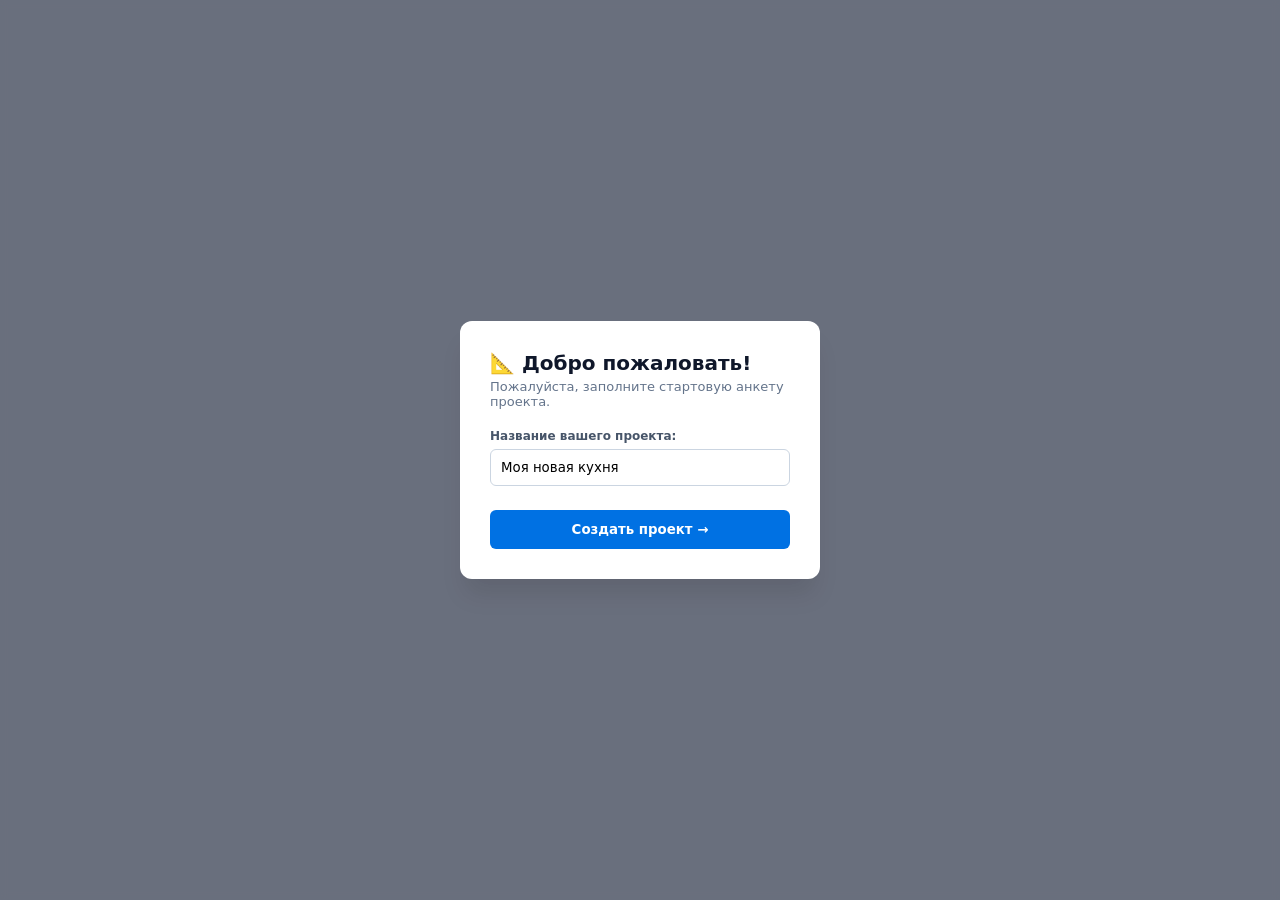
==== index.html @ 2e253c9d "removed ceiling height from welcome and fixed modal closing issue" ====
<!DOCTYPE html>
<html lang="ru">
<head>
    <meta charset="UTF-8">
    <meta name="viewport" content="width=device-width, initial-scale=1.0">
    <title>3D Конструктор Мебели</title>
    <link rel="stylesheet" href="style.css">
    <link rel="stylesheet" href="components/welcome/welcome.css">
    <link rel="stylesheet" href="components/main-page/main-page.css">
</head>
<body>

        <!-- 1. ОКНО ПРИВЕТСТВИЯ (Оверлей поверх экрана) -->
        <div class="welcome-overlay" id="welcome-step">
            <div class="welcome-modal">
                <div class="welcome-header">
                    <h2>📐 Добро пожаловать!</h2>
                    <p>Пожалуйста, заполните стартовую анкету проекта.</p>
                </div>
                <!-- Обернули в форму для четкого срабатывания клика -->
                <form class="welcome-form" id="welcome-form-element">
                    <div class="input-field">
                        <label>Название вашего проекта:</label>
                        <input type="text" id="welcome-project-name" value="Моя новая кухня" required>
                    </div>
                    <button type="submit" id="welcome-submit-btn">Создать проект →</button>
                </form>
            </div>
        </div>


    <!-- 2. ГЛАВНАЯ СТРАНИЦА (Изначально скрыта классом hidden) -->
    <div id="main-page-step" class="hidden">
        <!-- Сюда вставляем чистую разметку из main-page.html -->
        <div class="main-page-layout">
            <header class="main-header">
                <div class="logo">📐 FurnitureCAD</div>
                <nav class="tabs-nav">
                    <button class="nav-tab active" data-tab="2d">1. План (2D)</button>
                    <button class="nav-tab" data-tab="3d">2. Конструктор (3D)</button>
                </nav>
                <div class="project-badge" id="main-project-name">Проект</div>
            </header>
            <div class="workspace-area">
                <aside class="nobilia-sidebar">
                    <h3>Шаблоны комнат</h3>
                    <div class="template-grid">
                        <button class="tpl-btn">Прямоугольник</button>
                        <button class="tpl-btn">Г-образная</button>
                        <button class="tpl-btn">Свободная форма</button>
                    </div>
                </aside>
                <main class="editor-viewport" id="editor-viewport">
                    <div class="empty-notice">Здесь будет разворачиваться выбранный редактор</div>
                </main>
            </div>
        </div>
    </div>

    <script type="module" src="app.js"></script>
</body>
</html>
---- style.css ----
* { box-sizing: border-box; margin: 0; padding: 0; font-family: system-ui, -apple-system, sans-serif; }
body { background-color: #f1f5f9; height: 100vh; width: 100vw; overflow: hidden; }

/* Класс для быстрого скрытия элементов экрана */
.hidden {
    display: none !important;
}
---- components/welcome/welcome.css ----
.welcome-overlay {
    position: fixed;
    top: 0; left: 0; width: 100vw; height: 100vh;
    background: rgba(15, 23, 42, 0.6);
    backdrop-filter: blur(4px);
    display: flex; justify-content: center; align-items: center;
    z-index: 9999;
}
.welcome-modal {
    background: #ffffff;
    padding: 30px;
    border-radius: 12px;
    box-shadow: 0 20px 25px -5px rgba(0,0,0,0.1);
    width: 360px;
    display: flex; flex-direction: column; gap: 20px;
}
.welcome-header h2 { font-size: 20px; color: #0f172a; margin-bottom: 4px; }
.welcome-header p { font-size: 13px; color: #64748b; }
.welcome-form { display: flex; flex-direction: column; gap: 14px; }
.input-field { display: flex; flex-direction: column; gap: 6px; }
.input-field label { font-size: 12px; font-weight: 600; color: #475569; }
.input-field input { padding: 10px; border: 1px solid #cbd5e1; border-radius: 6px; outline: none; }
#welcome-submit-btn {
    background: #0071e3; color: white; border: none; padding: 12px;
    border-radius: 6px; font-weight: 600; cursor: pointer; margin-top: 10px;
}
#welcome-submit-btn:hover { background: #0077ed; }
---- components/main-page/main-page.css ----
.main-page-layout {
    display: flex; flex-direction: column; width: 100vw; height: 100vh;
}
.main-header {
    height: 60px; background: #ffffff; border-bottom: 1px solid #e2e8f0;
    display: flex; align-items: center; justify-content: space-between; padding: 0 20px;
}
.logo { font-weight: 700; color: #0f172a; }
.tabs-nav { display: flex; gap: 10px; }
.nav-tab { padding: 8px 16px; border: none; background: transparent; cursor: pointer; font-size: 14px; border-radius: 6px; }
.nav-tab.active { background: #e2e8f0; font-weight: 600; }
.project-badge { font-size: 13px; background: #f1f5f9; padding: 6px 12px; border-radius: 6px; border: 1px solid #e2e8f0; }

.workspace-area { display: flex; flex: 1; }
.nobilia-sidebar { width: 260px; background: #ffffff; border-right: 1px solid #e2e8f0; padding: 20px; display: flex; flex-direction: column; gap: 16px; }
.nobilia-sidebar h3 { font-size: 12px; text-transform: uppercase; color: #64748b; letter-spacing: 0.5px; }
.template-grid { display: flex; flex-direction: column; gap: 8px; }
.tpl-btn { padding: 12px; border: 1px solid #e2e8f0; background: #f8fafc; border-radius: 6px; cursor: pointer; text-align: left; font-size: 13px; font-weight: 500; }
.tpl-btn:hover { background: #f1f5f9; }

.editor-viewport { flex: 1; background: #f8fafc; display: flex; justify-content: center; align-items: center; }
.empty-notice { color: #94a3b8; font-size: 14px; }
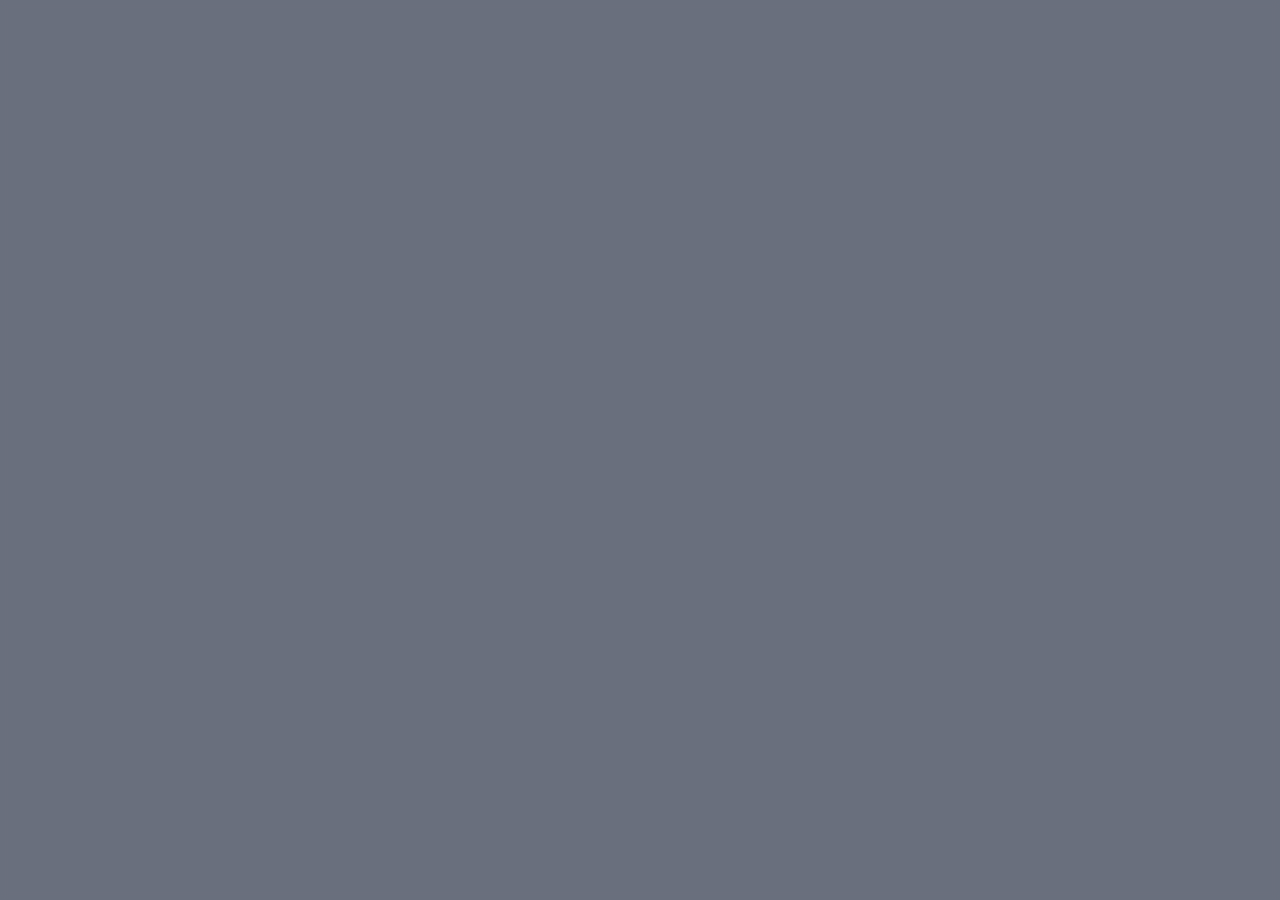
==== commit f2473128: "perfect modular layout separation via build raw imports" ====
--- a/index.html
+++ b/index.html
@@ -7,55 +7,15 @@
     <link rel="stylesheet" href="style.css">
     <link rel="stylesheet" href="components/welcome/welcome.css">
     <link rel="stylesheet" href="components/main-page/main-page.css">
+    <link rel="stylesheet" href="components/editor2d/editor2d.css">
 </head>
 <body>
 
-        <!-- 1. ОКНО ПРИВЕТСТВИЯ (Оверлей поверх экрана) -->
-        <div class="welcome-overlay" id="welcome-step">
-            <div class="welcome-modal">
-                <div class="welcome-header">
-                    <h2>📐 Добро пожаловать!</h2>
-                    <p>Пожалуйста, заполните стартовую анкету проекта.</p>
-                </div>
-                <!-- Обернули в форму для четкого срабатывания клика -->
-                <form class="welcome-form" id="welcome-form-element">
-                    <div class="input-field">
-                        <label>Название вашего проекта:</label>
-                        <input type="text" id="welcome-project-name" value="Моя новая кухня" required>
-                    </div>
-                    <button type="submit" id="welcome-submit-btn">Создать проект →</button>
-                </form>
-            </div>
-        </div>
+    <!-- 1. КОНТЕЙНЕР ДЛЯ ОКНА ПРИВЕТСТВИЯ -->
+    <div class="welcome-overlay" id="welcome-step"></div>
 
-
-    <!-- 2. ГЛАВНАЯ СТРАНИЦА (Изначально скрыта классом hidden) -->
-    <div id="main-page-step" class="hidden">
-        <!-- Сюда вставляем чистую разметку из main-page.html -->
-        <div class="main-page-layout">
-            <header class="main-header">
-                <div class="logo">📐 FurnitureCAD</div>
-                <nav class="tabs-nav">
-                    <button class="nav-tab active" data-tab="2d">1. План (2D)</button>
-                    <button class="nav-tab" data-tab="3d">2. Конструктор (3D)</button>
-                </nav>
-                <div class="project-badge" id="main-project-name">Проект</div>
-            </header>
-            <div class="workspace-area">
-                <aside class="nobilia-sidebar">
-                    <h3>Шаблоны комнат</h3>
-                    <div class="template-grid">
-                        <button class="tpl-btn">Прямоугольник</button>
-                        <button class="tpl-btn">Г-образная</button>
-                        <button class="tpl-btn">Свободная форма</button>
-                    </div>
-                </aside>
-                <main class="editor-viewport" id="editor-viewport">
-                    <div class="empty-notice">Здесь будет разворачиваться выбранный редактор</div>
-                </main>
-            </div>
-        </div>
-    </div>
+    <!-- 2. КОНТЕЙНЕР ДЛЯ ГЛАВНОЙ СТРАНИЦЫ (Изначально скрыт) -->
+    <div id="main-page-step" class="hidden"></div>
 
     <script type="module" src="app.js"></script>
 </body>
--- a/components/main-page/main-page.css
+++ b/components/main-page/main-page.css
@@ -1,22 +1,207 @@
 .main-page-layout {
-    display: flex; flex-direction: column; width: 100vw; height: 100vh;
-}
+    display: flex;
+    flex-direction: column;
+    width: 100vw;
+    height: 100vh;
+    background-color: #ffffff;
+}
+
+/* Верхняя статус-панель шагов */
 .main-header {
-    height: 60px; background: #ffffff; border-bottom: 1px solid #e2e8f0;
-    display: flex; align-items: center; justify-content: space-between; padding: 0 20px;
-}
-.logo { font-weight: 700; color: #0f172a; }
-.tabs-nav { display: flex; gap: 10px; }
-.nav-tab { padding: 8px 16px; border: none; background: transparent; cursor: pointer; font-size: 14px; border-radius: 6px; }
-.nav-tab.active { background: #e2e8f0; font-weight: 600; }
-.project-badge { font-size: 13px; background: #f1f5f9; padding: 6px 12px; border-radius: 6px; border: 1px solid #e2e8f0; }
-
-.workspace-area { display: flex; flex: 1; }
-.nobilia-sidebar { width: 260px; background: #ffffff; border-right: 1px solid #e2e8f0; padding: 20px; display: flex; flex-direction: column; gap: 16px; }
-.nobilia-sidebar h3 { font-size: 12px; text-transform: uppercase; color: #64748b; letter-spacing: 0.5px; }
-.template-grid { display: flex; flex-direction: column; gap: 8px; }
-.tpl-btn { padding: 12px; border: 1px solid #e2e8f0; background: #f8fafc; border-radius: 6px; cursor: pointer; text-align: left; font-size: 13px; font-weight: 500; }
-.tpl-btn:hover { background: #f1f5f9; }
-
-.editor-viewport { flex: 1; background: #f8fafc; display: flex; justify-content: center; align-items: center; }
-.empty-notice { color: #94a3b8; font-size: 14px; }
+    height: 70px;
+    background: #ffffff;
+    border-bottom: 2px solid #e2e8f0;
+    display: flex;
+    align-items: center;
+    justify-content: space-between;
+    padding: 0 30px;
+}
+
+.logo {
+    font-weight: 800;
+    font-size: 20px;
+    color: #cc0000; /* Красный фирменный акцент под Nobilia */
+    letter-spacing: -0.5px;
+}
+
+.steps-nav {
+    display: flex;
+    align-items: center;
+    height: 100%;
+}
+
+.step-item {
+    display: flex;
+    align-items: center;
+    gap: 8px;
+    padding: 0 20px;
+    font-size: 13px;
+    font-weight: 700;
+    color: #94a3b8;
+}
+
+.step-item.active {
+    color: #0f172a;
+    position: relative;
+}
+
+/* Красная подложка-стрелка под активным пунктом СТАРТ */
+.step-item.active::after {
+    content: '';
+    position: absolute;
+    bottom: -22px;
+    left: 0;
+    width: 100%;
+    height: 4px;
+    background: #cc0000;
+}
+
+.step-num {
+    background: #e2e8f0;
+    color: #475569;
+    width: 22px;
+    height: 22px;
+    border-radius: 50%;
+    display: flex;
+    justify-content: center;
+    align-items: center;
+    font-size: 11px;
+}
+
+.step-item.active .step-num {
+    background: #cc0000;
+    color: #ffffff;
+}
+
+.step-arrow {
+    width: 10px;
+    height: 10px;
+    border-top: 2px solid #cbd5e1;
+    border-right: 2px solid #cbd5e1;
+    transform: rotate(45deg);
+    margin: 0 10px;
+}
+
+.project-badge {
+    font-size: 13px;
+    background: #f8fafc;
+    padding: 8px 16px;
+    border-radius: 20px;
+    border: 1px solid #cbd5e1;
+    font-weight: 600;
+}
+
+/* Рабочая область выбора */
+.workspace-area {
+    flex: 1;
+    background-color: #f1f5f9;
+    padding: 20px;
+    display: flex;
+    flex-direction: column;
+}
+
+.templates-section {
+    display: flex;
+    flex-direction: column;
+    gap: 15px;
+    width: 100%;
+}
+
+.section-title-bar {
+    display: flex;
+    align-items: center;
+    gap: 12px;
+    background: #94a3b8;
+    color: white;
+    padding: 8px 15px;
+    font-size: 13px;
+    font-weight: 600;
+    border-radius: 4px;
+}
+
+.plus-btn {
+    background: #cc0000;
+    border: none;
+    color: white;
+    width: 20px;
+    height: 20px;
+    font-weight: bold;
+    border-radius: 2px;
+    cursor: pointer;
+}
+
+/* Сетка карточек */
+.nobilia-grid {
+    display: grid;
+    grid-template-columns: repeat(auto-fill, minmax(240px, 1fr));
+    gap: 15px;
+    width: 100%;
+}
+
+.nobilia-card {
+    background: #ffffff;
+    border: 1px solid #cbd5e1;
+    border-radius: 4px;
+    overflow: hidden;
+    cursor: pointer;
+    display: flex;
+    flex-direction: column;
+    transition: box-shadow 0.2s;
+}
+
+.nobilia-card:hover {
+    box-shadow: 0 4px 12px rgba(0,0,0,0.08);
+}
+
+.card-preview-box {
+    height: 180px;
+    background: #f8fafc;
+    display: flex;
+    justify-content: center;
+    align-items: center;
+    position: relative;
+}
+
+/* Иконки-индикаторы в углу (красные кружки с человечками) */
+.badge-alert {
+    position: absolute;
+    top: 12px;
+    left: 12px;
+    background: #cc0000;
+    color: white;
+    width: 24px;
+    height: 24px;
+    border-radius: 50%;
+    display: flex;
+    justify-content: center;
+    align-items: center;
+    font-size: 12px;
+    font-weight: bold;
+}
+
+.shape-svg {
+    width: 90px;
+    height: 90px;
+    stroke: #334155;
+    stroke-width: 2;
+    fill: none;
+}
+
+.card-label {
+    background: #cbd5e1;
+    color: #334155;
+    padding: 10px 15px;
+    font-size: 12px;
+    font-weight: 600;
+    border-top: 1px solid #cbd5e1;
+    min-height: 45px;
+    display: flex;
+    align-items: center;
+}
+.info-section .highlight {
+    font-weight: 700;
+    color: #cc0000;
+}
+.step-item {
+    cursor: pointer; /* Делаем верхние вкладки кликабельными */
+}
--- a/components/editor2d/editor2d.css
+++ b/components/editor2d/editor2d.css
@@ -0,0 +1,207 @@
+.editor-container {
+    display: flex;
+    width: 100%;
+    height: 100%;
+    background-color: #f1f5f9;
+}
+
+.editor-sidebar {
+    width: 260px;
+    background-color: #ffffff;
+    border-right: 1px solid #e2e8f0;
+    padding: 20px;
+    display: flex;
+    flex-direction: column;
+    gap: 24px;
+    z-index: 10;
+}
+
+.editor-sidebar h3 {
+    font-size: 16px;
+    font-weight: 700;
+    color: #0f172a;
+    border-bottom: 1px solid #e2e8f0;
+    padding-bottom: 10px;
+}
+
+.tool-section {
+    display: flex;
+    flex-direction: column;
+    gap: 10px;
+}
+
+.tool-btn {
+    display: flex;
+    align-items: center;
+    gap: 10px;
+    padding: 12px;
+    border: 1px solid #e2e8f0;
+    border-radius: 8px;
+    background-color: #f8fafc;
+    color: #334155;
+    font-size: 14px;
+    font-weight: 600;
+    cursor: pointer;
+    text-align: left;
+    transition: all 0.2s;
+}
+
+.tool-btn:hover:not(:disabled) {
+    background-color: #f1f5f9;
+    border-color: #cbd5e1;
+}
+
+.tool-btn.active {
+    background-color: #0071e3;
+    color: #ffffff;
+    border-color: #0071e3;
+}
+
+.info-section {
+    background-color: #f8fafc;
+    border: 1px solid #e2e8f0;
+    border-radius: 8px;
+    padding: 15px;
+    font-size: 13px;
+    display: flex;
+    flex-direction: column;
+    gap: 8px;
+}
+
+.info-section h4 {
+    font-weight: 600;
+    color: #64748b;
+    margin-bottom: 4px;
+}
+
+.clear-btn {
+    margin-top: auto; /* Прижимает кнопку к самому низу */
+    padding: 12px;
+    background: transparent;
+    border: 1px solid #ef4444;
+    color: #ef4444;
+    border-radius: 8px;
+    font-weight: 600;
+    cursor: pointer;
+    transition: all 0.2s;
+}
+
+.clear-btn:hover {
+    background-color: #fef2f2;
+}
+
+/* Зона холста */
+.canvas-wrapper {
+    flex: 1;
+    height: 100%;
+    position: relative;
+    padding: 15px;
+}
+
+#floorplan-canvas {
+    width: 100%;
+    height: 100%;
+    background-color: #ffffff;
+    border-radius: 12px;
+    box-shadow: 0 4px 6px -1px rgba(0,0,0,0.05);
+    cursor: crosshair;
+}
+/* Новые стили для встроенного 2D-редактора */
+.editor-2d-container {
+    display: flex;
+    width: 100%;
+    height: 100%;
+    gap: 20px;
+}
+
+.editor-sidebar {
+    width: 240px;
+    background: #ffffff;
+    border: 1px solid #cbd5e1;
+    border-radius: 4px;
+    padding: 20px;
+    display: flex;
+    flex-direction: column;
+    gap: 20px;
+}
+
+.editor-sidebar h3 {
+    font-size: 14px;
+    font-weight: 700;
+    color: #0f172a;
+    border-bottom: 1px solid #e2e8f0;
+    padding-bottom: 8px;
+}
+
+.tool-section {
+    display: flex;
+    flex-direction: column;
+    gap: 8px;
+}
+
+.tool-btn {
+    padding: 10px;
+    border: 1px solid #e2e8f0;
+    background: #f8fafc;
+    border-radius: 4px;
+    cursor: pointer;
+    font-size: 13px;
+    font-weight: 600;
+    text-align: left;
+}
+
+.tool-btn.active {
+    background: #0071e3;
+    color: white;
+    border-color: #0071e3;
+}
+
+.info-section {
+    background: #f8fafc;
+    border: 1px solid #e2e8f0;
+    padding: 12px;
+    border-radius: 4px;
+    font-size: 12px;
+    display: flex;
+    flex-direction: column;
+    gap: 6px;
+}
+
+.info-section h4 { font-weight: 700; color: #475569; }
+
+.clear-btn {
+    padding: 10px;
+    background: transparent;
+    border: 1px solid #ef4444;
+    color: #ef4444;
+    border-radius: 4px;
+    font-weight: 600;
+    cursor: pointer;
+    font-size: 13px;
+}
+
+.next-step-btn {
+    margin-top: auto; /* Прижимаем к самому низу */
+    padding: 12px;
+    background: #cc0000;
+    color: white;
+    border: none;
+    border-radius: 4px;
+    font-weight: 700;
+    cursor: pointer;
+    font-size: 13px;
+}
+
+.canvas-wrapper {
+    flex: 1;
+    height: 100%;
+}
+
+#floorplan-canvas {
+    width: 100%;
+    height: 100%;
+    background: #ffffff;
+    border: 1px solid #cbd5e1;
+    border-radius: 4px;
+    cursor: crosshair;
+}
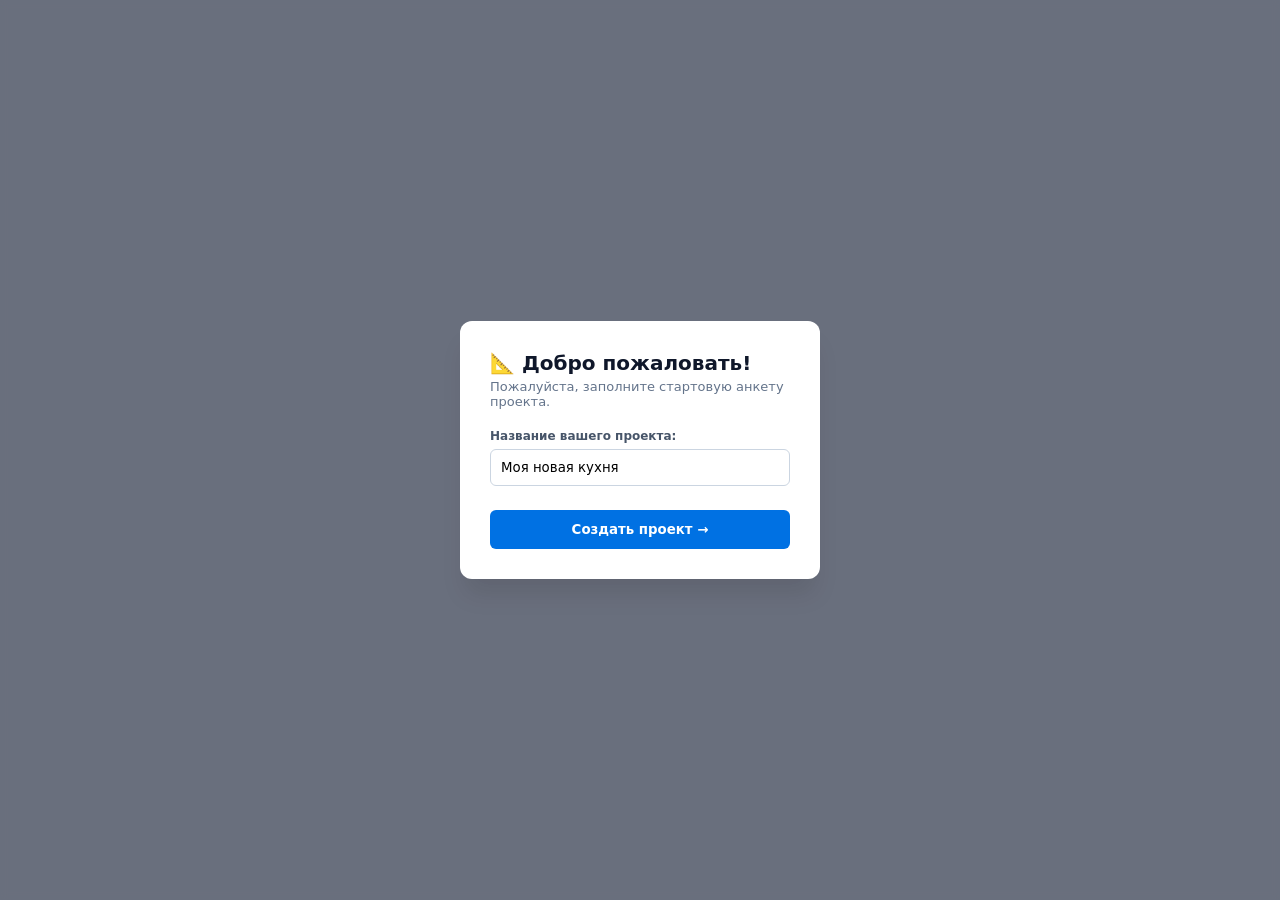
==== commit fbbb1cab: "secured modular hierarchy with proper js rendering without html migration" ====
--- a/index.html
+++ b/index.html
@@ -14,7 +14,7 @@
     <!-- 1. КОНТЕЙНЕР ДЛЯ ОКНА ПРИВЕТСТВИЯ -->
     <div class="welcome-overlay" id="welcome-step"></div>
 
-    <!-- 2. КОНТЕЙНЕР ДЛЯ ГЛАВНОЙ СТРАНИЦЫ (Изначально скрыт) -->
+    <!-- 2. КОНТЕЙНЕР ДЛЯ ГЛАВНОЙ СТРАНИЦЫ (Чистый, без дублирования!) -->
     <div id="main-page-step" class="hidden"></div>
 
     <script type="module" src="app.js"></script>
